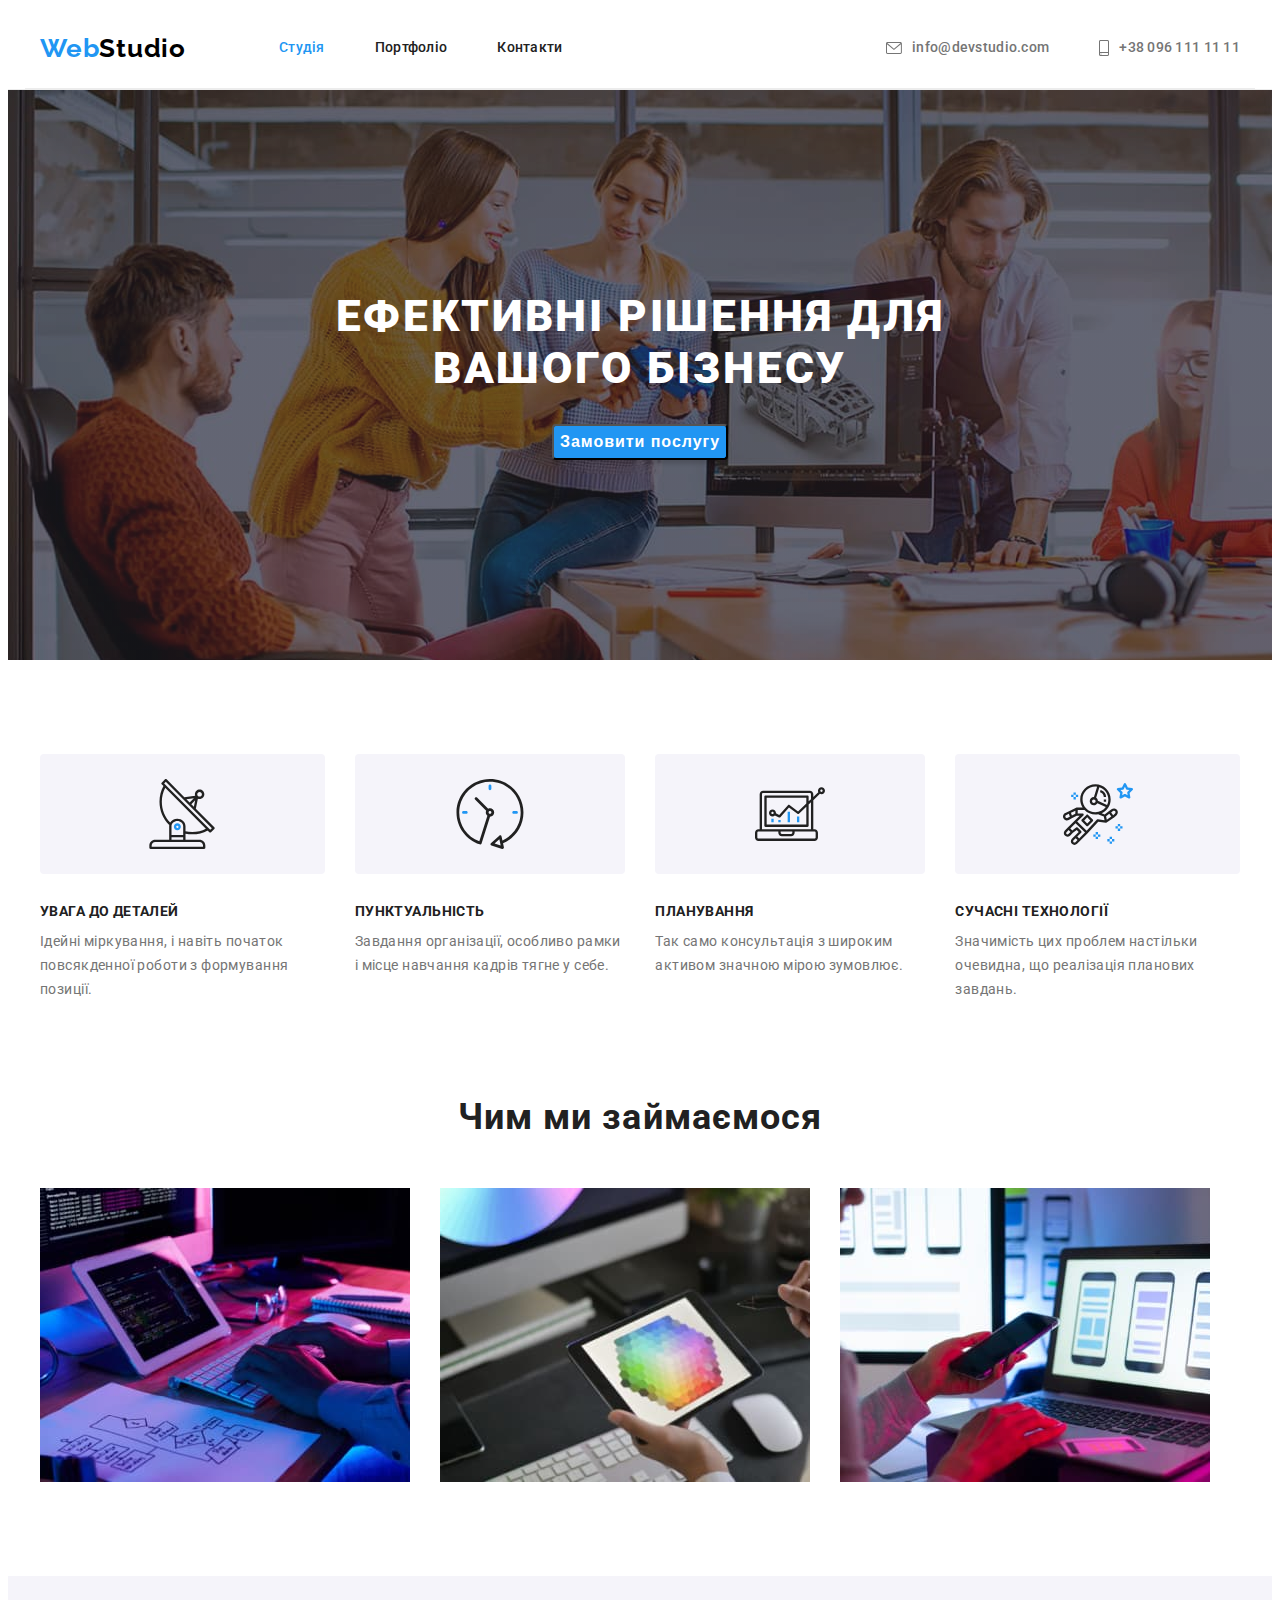
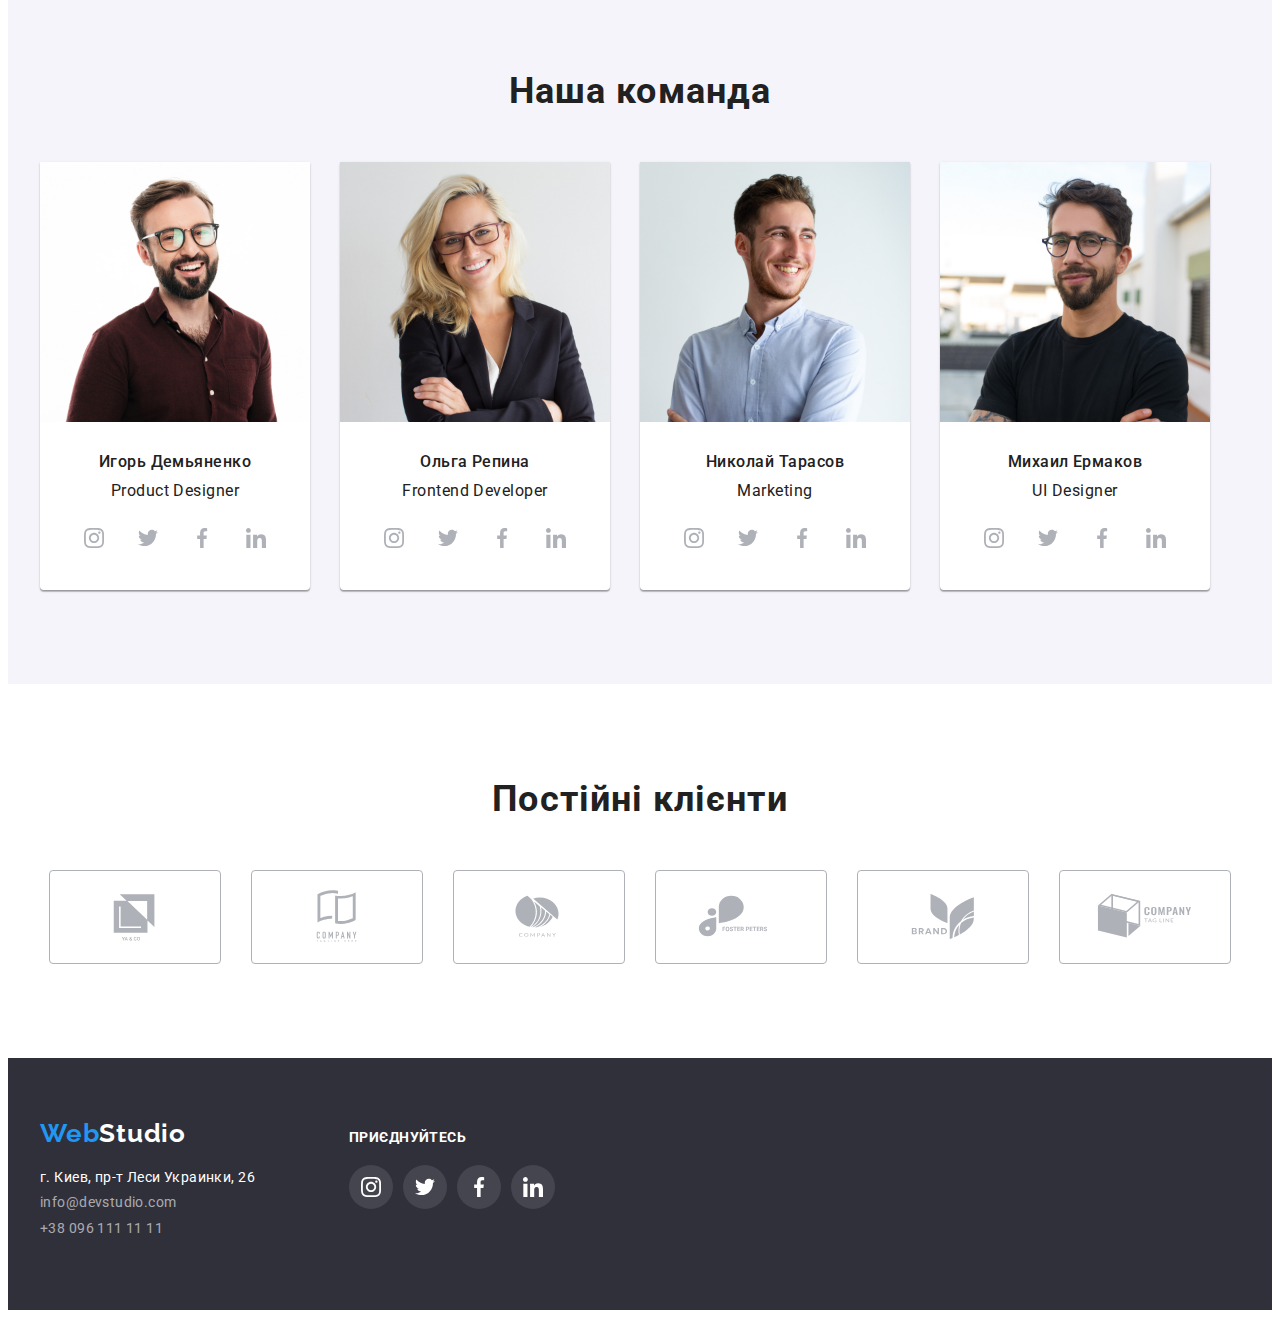
==== index.html @ e6a3b4f1 "Initial commit" ====
<!DOCTYPE html>
<html lang="ru">
  <head>
    <meta charset="UTF-8" />
    <meta http-equiv="X-UA-Compatible" content="IE=edge" />
    <meta name="viewport" content="width=device-width, initial-scale=1.0" />
    <title>Studio</title>
    <link rel="preconnect" href="https://fonts.googleapis.com" />
    <link rel="preconnect" href="https://fonts.gstatic.com" crossorigin />
    <link
      href="https://fonts.googleapis.com/css2?family=Raleway:wght@700&family=Roboto:wght@400;500;700;900&display=swap"
      rel="stylesheet"
    />
    <link
      rel="stylesheet"
      href="https://cdnjs.cloudflare.com/ajax/libs/modern-normalize/1.1.0/modern-normalize.min.css"
      integrity="sha512-wpPYUAdjBVSE4KJnH1VR1HeZfpl1ub8YT/NKx4PuQ5NmX2tKuGu6U/JRp5y+Y8XG2tV+wKQpNHVUX03MfMFn9Q=="
      crossorigin="anonymous"
      referrerpolicy="no-referrer"
    />
    <link rel="stylesheet" href="./css/styles.css" />
  </head>
  <body>
    <header class="header">
      <div class="container header-container">
        <nav class="header-nav">
          <a lang="en" href="" class="link logo-base logo-mar"
            ><span class="logo-web">Web</span><span class="logo-Stu-header">Studio</span></a
          >
          <ul class="header-list list">
            <li><a href="./index.html" class="header-item link choice">Студія</a></li>
            <li><a href="./portfolio.html" class="header-item link">Портфоліо</a></li>
            <li><a href="" class="header-item link">Контакти</a></li>
          </ul>
        </nav>
        <ul class="header-list list">
          <li class="header-list-item">
            <a lang="en" href="mailto:info@devstudio.com" class="header-mail link">
              <svg class="header-link-icon" width="16" height="12">
                <use href="./images/icon.svg#icon-envelope"></use></svg
              >info@devstudio.com</a
            >
          </li>
          <li class="header-list-item">
            <a lang="en" href="telto:+380961111111" class="header-tel link">
              <svg class="header-link-icon" width="10px" height="16px">
                <use href="./images/icon.svg#icon-smartphone"></use></svg
              >+38 096 111 11 11</a
            >
          </li>
        </ul>
      </div>
    </header>

    <main>
      <section class="hero">
        <div class="container">
          <h1 class="hero-title">Ефективні рішення для вашого бізнесу</h1>
          <button type="button" class="hero-btn">Замовити послугу</button>
        </div>
      </section>

      <section class="skill">
        <div class="container">
          <ul class="skill-list list">
            <li class="skill-item">
              <div class="skill-item-box">
                <svg class="skill-item-icon">
                  <use href="./images/icon.svg#icon-antenna"></use>
                </svg>
              </div>
              <h3 class="skill-title">Увага до деталей</h3>
              <p class="skill-after-title">
                Ідейні міркування, і навіть початок повсякденної роботи з формування позиції.
              </p>
            </li>
            <li class="skill-item">
              <div class="skill-item-box">
                <svg class="skill-item-icon">
                  <use href="./images/icon.svg#icon-clock"></use>
                </svg>
              </div>
              <h3 class="skill-title">Пунктуальність</h3>
              <p class="skill-after-title">
                Завдання організації, особливо рамки і місце навчання кадрів тягне у себе.
              </p>
            </li>
            <li class="skill-item">
              <div class="skill-item-box">
                <svg class="skill-item-icon">
                  <use href="./images/icon.svg#icon-diagram"></use>
                </svg>
              </div>
              <h3 class="skill-title">Планування</h3>
              <p class="skill-after-title">
                Так само консультація з широким активом значною мірою зумовлює.
              </p>
            </li>
            <li class="skill-item">
              <div class="skill-item-box">
                <svg class="skill-item-icon">
                  <use href="./images/icon.svg#icon-astronaut"></use>
                </svg>
              </div>
              <h3 class="skill-title">Сучасні технології</h3>
              <p class="skill-after-title">
                Значимість цих проблем настільки очевидна, що реалізація планових завдань.
              </p>
            </li>
          </ul>
        </div>
      </section>

      <section class="referral section">
        <div class="container">
          <h2 class="referral-title">Чим ми займаємося</h2>
          <ul class="referral-list list">
            <li>
              <img src="./images/example2.jpg" alt="примеры картинок" width="370" height="294" />
            </li>
            <li>
              <img src="./images/example3.jpg" alt="примеры картинок" width="370" height="294" />
            </li>
            <li>
              <img src="./images/example1.jpg" alt="примеры картинок" width="370" height="294" />
            </li>
          </ul>
        </div>
      </section>

      <section class="team section">
        <div class="container">
          <h2 class="team-title">Наша команда</h2>
          <ul class="team-list list">
            <li class="team-item">
              <img src="./images/igor.jpg" alt="фото Игорь Демьяненко" width="270" height="260" />
              <div class="team-name">
                <h3 class="team-item-title">Игорь Демьяненко</h3>
                <p class="team-item-after-title">Product Designer</p>
                <ul class="team-name-list list">
                  <li class="team-name-item">
                    <a href="" class="team-name-link link">
                      <svg class="team-name-icon" width="20" height="20">
                        <use href="./images/icon.svg#icon-instagram"></use>
                      </svg>
                    </a>
                  </li>
                  <li class="team-name-item">
                    <a href="" class="team-name-link link">
                      <svg class="team-name-icon" width="20" height="20">
                        <use href="./images/icon.svg#icon-twitter"></use>
                      </svg>
                    </a>
                  </li>
                  <li class="team-name-item">
                    <a href="" class="team-name-link link">
                      <svg class="team-name-icon" width="20" height="20">
                        <use href="./images/icon.svg#icon-facebook"></use>
                      </svg>
                    </a>
                  </li>
                  <li class="team-name-item">
                    <a href="" class="team-name-link link">
                      <svg class="team-name-icon" width="20" height="20">
                        <use href="./images/icon.svg#icon-linkedin"></use>
                      </svg>
                    </a>
                  </li>
                </ul>
              </div>
            </li>

            <li class="team-item">
              <img src="./images/olga.jpg" alt="фото Ольга Репина" width="270" height="260" />
              <div class="team-name">
                <h3 class="team-item-title">Ольга Репина</h3>
                <p class="team-item-after-title">Frontend Developer</p>
                <ul class="team-name-list list">
                  <li class="team-name-item">
                    <a href="" class="team-name-link link">
                      <svg class="team-name-icon" width="20" height="20">
                        <use href="./images/icon.svg#icon-instagram"></use>
                      </svg>
                    </a>
                  </li>
                  <li class="team-name-item">
                    <a href="" class="team-name-link link">
                      <svg class="team-name-icon" width="20" height="20">
                        <use href="./images/icon.svg#icon-twitter"></use>
                      </svg>
                    </a>
                  </li>
                  <li class="team-name-item">
                    <a href="" class="team-name-link link">
                      <svg class="team-name-icon" width="20" height="20">
                        <use href="./images/icon.svg#icon-facebook"></use>
                      </svg>
                    </a>
                  </li>
                  <li class="team-name-item">
                    <a href="" class="team-name-link link">
                      <svg class="team-name-icon" width="20" height="20">
                        <use href="./images/icon.svg#icon-linkedin"></use>
                      </svg>
                    </a>
                  </li>
                </ul>
              </div>
            </li>

            <li class="team-item">
              <img src="./images/koly.jpg" alt="фото Николай Тарасов" width="270" height="260" />
              <div class="team-name">
                <h3 class="team-item-title">Николай Тарасов</h3>
                <p class="team-item-after-title">Marketing</p>
                <ul class="team-name-list list">
                  <li class="team-name-item">
                    <a href="" class="team-name-link link">
                      <svg class="team-name-icon" width="20" height="20">
                        <use href="./images/icon.svg#icon-instagram"></use>
                      </svg>
                    </a>
                  </li>
                  <li class="team-name-item">
                    <a href="" class="team-name-link link">
                      <svg class="team-name-icon" width="20" height="20">
                        <use href="./images/icon.svg#icon-twitter"></use>
                      </svg>
                    </a>
                  </li>
                  <li class="team-name-item">
                    <a href="" class="team-name-link link">
                      <svg class="team-name-icon" width="20" height="20">
                        <use href="./images/icon.svg#icon-facebook"></use>
                      </svg>
                    </a>
                  </li>
                  <li class="team-name-item">
                    <a href="" class="team-name-link link">
                      <svg class="team-name-icon" width="20" height="20">
                        <use href="./images/icon.svg#icon-linkedin"></use>
                      </svg>
                    </a>
                  </li>
                </ul>
              </div>
            </li>

            <li class="team-item">
              <img src="./images/misha.jpg" alt="фото Михаил Ермаков" width="270" height="260" />
              <div class="team-name">
                <h3 class="team-item-title">Михаил Ермаков</h3>
                <p class="team-item-after-title">UI Designer</p>
                <ul class="team-name-list list">
                  <li class="team-name-item">
                    <a href="" class="team-name-link link">
                      <svg class="team-name-icon" width="20" height="20">
                        <use href="./images/icon.svg#icon-instagram"></use>
                      </svg>
                    </a>
                  </li>
                  <li class="team-name-item">
                    <a href="" class="team-name-link link">
                      <svg class="team-name-icon" width="20" height="20">
                        <use href="./images/icon.svg#icon-twitter"></use>
                      </svg>
                    </a>
                  </li>
                  <li class="team-name-item">
                    <a href="" class="team-name-link link">
                      <svg class="team-name-icon" width="20" height="20">
                        <use href="./images/icon.svg#icon-facebook"></use>
                      </svg>
                    </a>
                  </li>
                  <li class="team-name-item">
                    <a href="" class="team-name-link link">
                      <svg class="team-name-icon" width="20" height="20">
                        <use href="./images/icon.svg#icon-linkedin"></use>
                      </svg>
                    </a>
                  </li>
                </ul>
              </div>
            </li>
          </ul>
        </div>
      </section>

      <section class="customers section">
        <div class="container">
          <h2 class="team-title">Постійні клієнти</h2>
          <ul class="customers-list list">
            <li class="customers-item">
              <a href="" class="customers-link link">
                <svg class="customers-icon">
                  <use href="./images/icon.svg#icon-Logo-1"></use>
                </svg>
              </a>
            </li>
            <li class="customers-item">
              <a href="" class="customers-link">
                <svg class="customers-icon">
                  <use href="./images/icon.svg#icon-Logo-2"></use>
                </svg>
              </a>
            </li>
            <li class="customers-item">
              <a href="" class="customers-link">
                <svg class="customers-icon">
                  <use href="./images/icon.svg#icon-Logo-3"></use>
                </svg>
              </a>
            </li>
            <li class="customers-item">
              <a href="" class="customers-link">
                <svg class="customers-icon">
                  <use href="./images/icon.svg#icon-Logo-4"></use>
                </svg>
              </a>
            </li>
            <li class="customers-item">
              <a href="" class="customers-link">
                <svg class="customers-icon">
                  <use href="./images/icon.svg#icon-Logo-5"></use>
                </svg>
              </a>
            </li>
            <li class="customers-item">
              <a href="" class="customers-link">
                <svg class="customers-icon">
                  <use href="./images/icon.svg#icon-Logo-6"></use>
                </svg>
              </a>
            </li>
          </ul>
        </div>
      </section>
    </main>

    <footer class="footer">
      <div class="container footer-container">
        <div class="footer-block-adres">
          <a lang="en" href="" class="footer-logo link logo-base">
            <span class="logo-web">Web</span><span class="logo-Stu-footer">Studio</span>
          </a>
          <address class="footer-addres list">
            <p>г. Киев, пр-т Леси Украинки, 26</p>
            <ul class="footer-list list">
              <li class="footer-addres-list">
                <a
                  lang="en"
                  href="mailto:info@devstudio.com"
                  class="footer-addres-contact footer-mail link"
                  >info@devstudio.com
                </a>
              </li>
              <li>
                <a lang="en" href="telto:+380961111111" class="footer-addres-contact link"
                  >+38 096 111 11 11
                </a>
              </li>
            </ul>
          </address>
        </div>
        <div class="footer-soc">
          <h3 class="footer-title">приєднуйтесь</h3>
          <ul class="footer-soc-list list">
            <li class="footer-soc-item">
              <a href="" class="footer-soc-link">
                <svg class="footer-soc-icon" width="20" height="20">
                  <use href="./images/icon.svg#icon-instagram"></use>
                </svg>
              </a>
            </li>
            <li class="footer-soc-item">
              <a href="" class="footer-soc-link">
                <svg class="footer-soc-icon" width="20" height="20">
                  <use href="./images/icon.svg#icon-twitter"></use>
                </svg>
              </a>
            </li>
            <li class="footer-soc-item">
              <a href="" class="footer-soc-link">
                <svg class="footer-soc-icon" width="20" height="20">
                  <use href="./images/icon.svg#icon-facebook"></use>
                </svg>
              </a>
            </li>
            <li class="footer-soc-item">
              <a href="" class="footer-soc-link">
                <svg class="footer-soc-icon" width="20" height="20">
                  <use href="./images/icon.svg#icon-linkedin"></use>
                </svg>
              </a>
            </li>
          </ul>
        </div>
      </div>
    </footer>
  </body>
</html>
---- css/styles.css ----
:root {
  --main-color-blue: #2196f3;
  --main-color-grey: #757575;
  --main-color-white: #ffffff;
}

body {
  font-family: 'Roboto', sans-serif;
  color: #212121;
}

p,
h1,
h2,
h3,
h4,
h5,
h6 {
  margin: 0;
}

ul {
  margin: 0;
  padding-left: 0;
}

button {
  cursor: pointer;
}

img {
  display: block;
}

.list {
  list-style: none;
}

.link {
  text-decoration: none;
}

.container {
  width: 1200px;
  padding-left: 15px;
  padding-right: 15px;
  margin: 0 auto;
}

.section {
  padding-top: 94px;
  padding-bottom: 94px;
}
/* -----------HEADER------------- */

.header {
  border-bottom: 1px solid #ececec;
}

header .container {
  background-color: var(--main-color-white);
  border-bottom: 1px solid #ececec;
  display: flex;
  align-items: center;
}

.logo-base {
  font-family: 'Raleway';
  font-weight: 700;
  font-size: 26px;
  line-height: 1.19;
  letter-spacing: 0.03em;
}

.logo-web {
  color: var(--main-color-blue);
}

.logo-Stu-header {
  color: #000000;
}

.header-nav {
  display: flex;
  align-items: center;
}

.logo-base {
  margin-right: 93px;
}

.header-list {
  display: flex;
  column-gap: 50px;
  margin-left: auto;
}

.header-item {
  font-weight: 500;
  font-size: 14px;
  line-height: 1.14;
  letter-spacing: 0.02em;
  color: inherit;
  padding: 32px 0;
  display: block;
}

.header-item:hover,
.header-item:focus {
  color: var(--main-color-blue);
}

.choice {
  color: var(--main-color-blue);
}

.header-list-nav {
  margin-left: auto;
}

.header-list-item {
  display: flex;
  background-color: transparent;
  font: var(--main-color-grey);
}

.header-link-icon {
  margin-right: 10px;
  fill: currentColor;
}

.header-link-icon:hover,
.header-link-icon:focus {
  fill: var(--main-color-blue);
}

.header-mail {
  display: flex;
  align-items: center;
  font-weight: 500;
  font-size: 14px;
  line-height: 1.14;
  letter-spacing: 0.02em;
  color: var(--main-color-grey);
  padding-top: 32px;
  padding-bottom: 32px;
}

.header-tel {
  display: flex;
  align-items: center;
  font-weight: 500;
  font-size: 14px;
  line-height: 1.14;
  letter-spacing: 0.02em;
  color: var(--main-color-grey);
  padding-top: 32px;
  padding-bottom: 32px;
}

.header-mail:hover,
.header-mail:focus,
.header-tel:hover,
.header-tel:focus {
  color: var(--main-color-blue);
}

/* -----------HERO------------- */
.hero {
  background-image: linear-gradient(rgba(47, 48, 58, 0.4), rgba(47, 48, 58, 0.4)),
    url(../images/Img-header.jpg);
  max-width: 1600px;
  padding: 200px 0;
  margin: 0 auto;
}

.hero-title {
  font-weight: 900;
  font-size: 44px;
  line-height: 1.36x;
  text-align: center;
  letter-spacing: 0.06em;
  text-transform: uppercase;
  color: var(--main-color-white);
  margin: 0 auto 30px;
  width: 696px;
}

.hero-btn {
  font-weight: 700;
  font-size: 16px;
  line-height: 1.88;
  display: flex;
  align-items: center;
  text-align: center;
  letter-spacing: 0.06em;
  color: var(--main-color-white);
  background-color: var(--main-color-blue);
  box-shadow: 0px 4px 4px rgba(0, 0, 0, 0.15);
  border-radius: 4px;
  margin: 0 auto;
}

.hero-btn:hover,
.hero-btn:focus {
  background-color: #188ce8;
}

/* -----------SCILL------------- */

.skill {
  padding-top: 94px;
}

.skill-list {
  display: flex;
  justify-content: start;
  column-gap: 30px;
}

.skill-item {
  min-width: 270px;
}

.skill-item-box {
  display: flex;
  height: 120px;
  background-color: #f5f4fa;
  border-radius: 4px;
  justify-content: center;
  align-items: center;
  margin-bottom: 30px;
}

.skill-item-icon {
  width: 70px;
  height: 70px;
}

.skill-title {
  font-weight: 700;
  font-size: 14px;
  line-height: 1.14;
  letter-spacing: 0.03em;
  text-transform: uppercase;
  margin-bottom: 10px;
}

.skill-after-title {
  font-size: 14px;
  line-height: 1.71;
  letter-spacing: 0.03em;
  color: var(--main-color-grey);
}

/* -----------REFERRAL------------- */

.referral-title {
  font-weight: 700;
  font-size: 36px;
  line-height: 1.17;
  text-align: center;
  letter-spacing: 0.03em;
  margin-bottom: 50px;
}

.referral-list {
  display: flex;
  column-gap: 30px;
}

/* -----------TEAM------------- */

.team {
  background-color: #f5f4fa;
}

.team-item {
  background: var(--main-color-white);
  box-shadow: 0px 1px 3px rgba(0, 0, 0, 0.12), 0px 1px 1px rgba(0, 0, 0, 0.14),
    0px 2px 1px rgba(0, 0, 0, 0.2);
  border-radius: 0px 0px 4px 4px;
}

.team-title {
  font-weight: 700;
  font-size: 36px;
  line-height: 1.17x;
  text-align: center;
  letter-spacing: 0.03em;
  margin-bottom: 50px;
}

.team-list {
  display: flex;
  column-gap: 30px;
}

.team-name {
  padding: 30px 15px;
}
.team-name-list {
  display: flex;
  justify-content: center;
  gap: 10px;
}

.team-name-link {
  width: 44px;
  height: 44px;
  border-radius: 50%;
  display: flex;
  justify-content: center;
  align-items: center;
}

.team-name-link:hover,
.team-name-link:focus {
  background-color: #2196f3;
}

.team-name-icon {
  fill: #afb1b8;
}

.team-name-link:hover .team-name-icon,
.team-name-link:focus .team-name-icon {
  fill: #ffffff;
}

.team-item-title {
  font-weight: 500;
  font-size: 16px;
  line-height: 1.19;
  text-align: center;
  letter-spacing: 0.03em;
  margin-bottom: 10px;
}

.team-item-after-title {
  font-size: 16px;
  line-height: 1.19;
  text-align: center;
  letter-spacing: 0.03em;
  margin-bottom: 16px;
}

/* -----------CUSTOMERS------------- */

.customers-list {
  display: flex;
  justify-content: center;
  gap: 30px;
}

.customers-link {
  width: 170px;
  height: 92px;
  border: 1px solid #afb1b8;
  border-radius: 4px;
  display: flex;
  justify-content: center;
  align-items: center;
}

.customers-icon {
  width: 106px;
  height: 60px;
  fill: #afb1b8;
}

.customers-link:hover .customers-icon,
.customers-link:focus .customers-icon {
  fill: #2196f3;
}

.customers-link:hover,
.customers-link:focus {
  border: 1px solid #2196f3;
}

/* -----------FOOTER------------- */

.footer {
  background-color: #2f303a;
  padding: 60px 0;
}

.footer-logo {
  margin-bottom: 20px;
  display: block;
}

.logo-Stu-footer {
  color: var(--main-color-white);
}

.footer-container {
  display: flex;
  /* gap: 70px; */
  align-items: baseline;
}

.footer-addres {
  font-size: 14px;
  line-height: 1.17;
  letter-spacing: 0.03em;
  color: var(--main-color-white);

  display: block;
  font-style: normal;
  width: 231px;
  height: 81px;
}
.footer-list {
  margin-top: 9px;
}

.footer-addres-contact {
  font-size: 14px;
  line-height: 1.17;
  letter-spacing: 0.03em;
  color: rgba(255, 255, 255, 0.6);
}

.footer-addres-list {
  margin-bottom: 9px;
}

.footer-addres-contact:hover,
.footer-addres-contact:focus {
  color: var(--main-color-blue);
}

.footer-soc {
  margin-left: 70px;
}

.footer-soc-list {
  display: flex;
  gap: 10px;
}

.footer-title {
  font-size: 14px;
  line-height: 1, 14;
  letter-spacing: 0.03em;
  text-transform: uppercase;
  color: var(--main-color-white);
  margin-bottom: 20px;
}

.footer-soc-link {
  width: 44px;
  height: 44px;
  border-radius: 50%;
  background-color: rgba(255, 255, 255, 0.1);
  display: flex;
  justify-content: center;
  align-items: center;
}

.footer-soc-icon {
  fill: var(--main-color-white);
}

.footer-soc-link:hover,
.footer-soc-link:focus {
  background-color: var(--main-color-blue);
}

/* -----------PORTFOLIO.html------------- */

.portfolio-list-btn {
  font-weight: 500;
  font-size: 16px;
  line-height: 1.62;
  text-align: center;
  letter-spacing: 0.03em;
  padding: 6px 22px;
  border: none;
  color: #212121;
  background-color: #f5f4fa;
  border-radius: 4px;
  letter-spacing: 0.03em;
}

.portfolio-list {
  display: flex;
  column-gap: 8px;
  justify-content: center;
  margin-bottom: 50px;
}

.portfolio-btn {
  width: 575px;
  margin: auto;
}

.portfolio-list-btn:hover,
.portfolio-list-btn:focus {
  background-color: var(--main-color-blue);
  color: var(--main-color-white);
  box-shadow: 0px 3px 1px rgba(0, 0, 0, 0.1), 0px 1px 2px rgba(0, 0, 0, 0.08),
    0px 2px 2px rgba(0, 0, 0, 0.12);
  border-radius: 4px;
  letter-spacing: 0.03em;
}

.portfolio-list-pic {
  display: flex;
  flex-wrap: wrap;
  justify-content: center;
  gap: 30px;
}

.portfolio-list-block {
  background: #ffffff;
}

.portfolio-link-title {
  display: block;
}

.portfolio-link-title:hover,
.portfolio-link-title:focus {
  box-shadow: 0 1px 1px rgba(0, 0, 0, 0.12), 0 4px 4px rgba(0, 0, 0, 0.06),
    1px 4px 6px rgba(0, 0, 0, 0.16);
}

.container-title {
  padding: 24px 20px;
  border-left: 1px solid #eeeeee;
  border-right: 1px solid #eeeeee;
  border-bottom: 1px solid #eeeeee;
}

.portfolio-list-title {
  font-weight: 700;
  font-size: 18px;
  line-height: 2;
  letter-spacing: 0.06em;
  color: #212121;
  background-color: var(--main-color-white);
  margin-bottom: 4px;
}

.portfolio-list-after-title {
  font-weight: 400;
  font-size: 16px;
  line-height: 1.88;
  letter-spacing: 0.03em;
  color: var(--main-color-grey);
  background-color: var(--main-color-white);
}
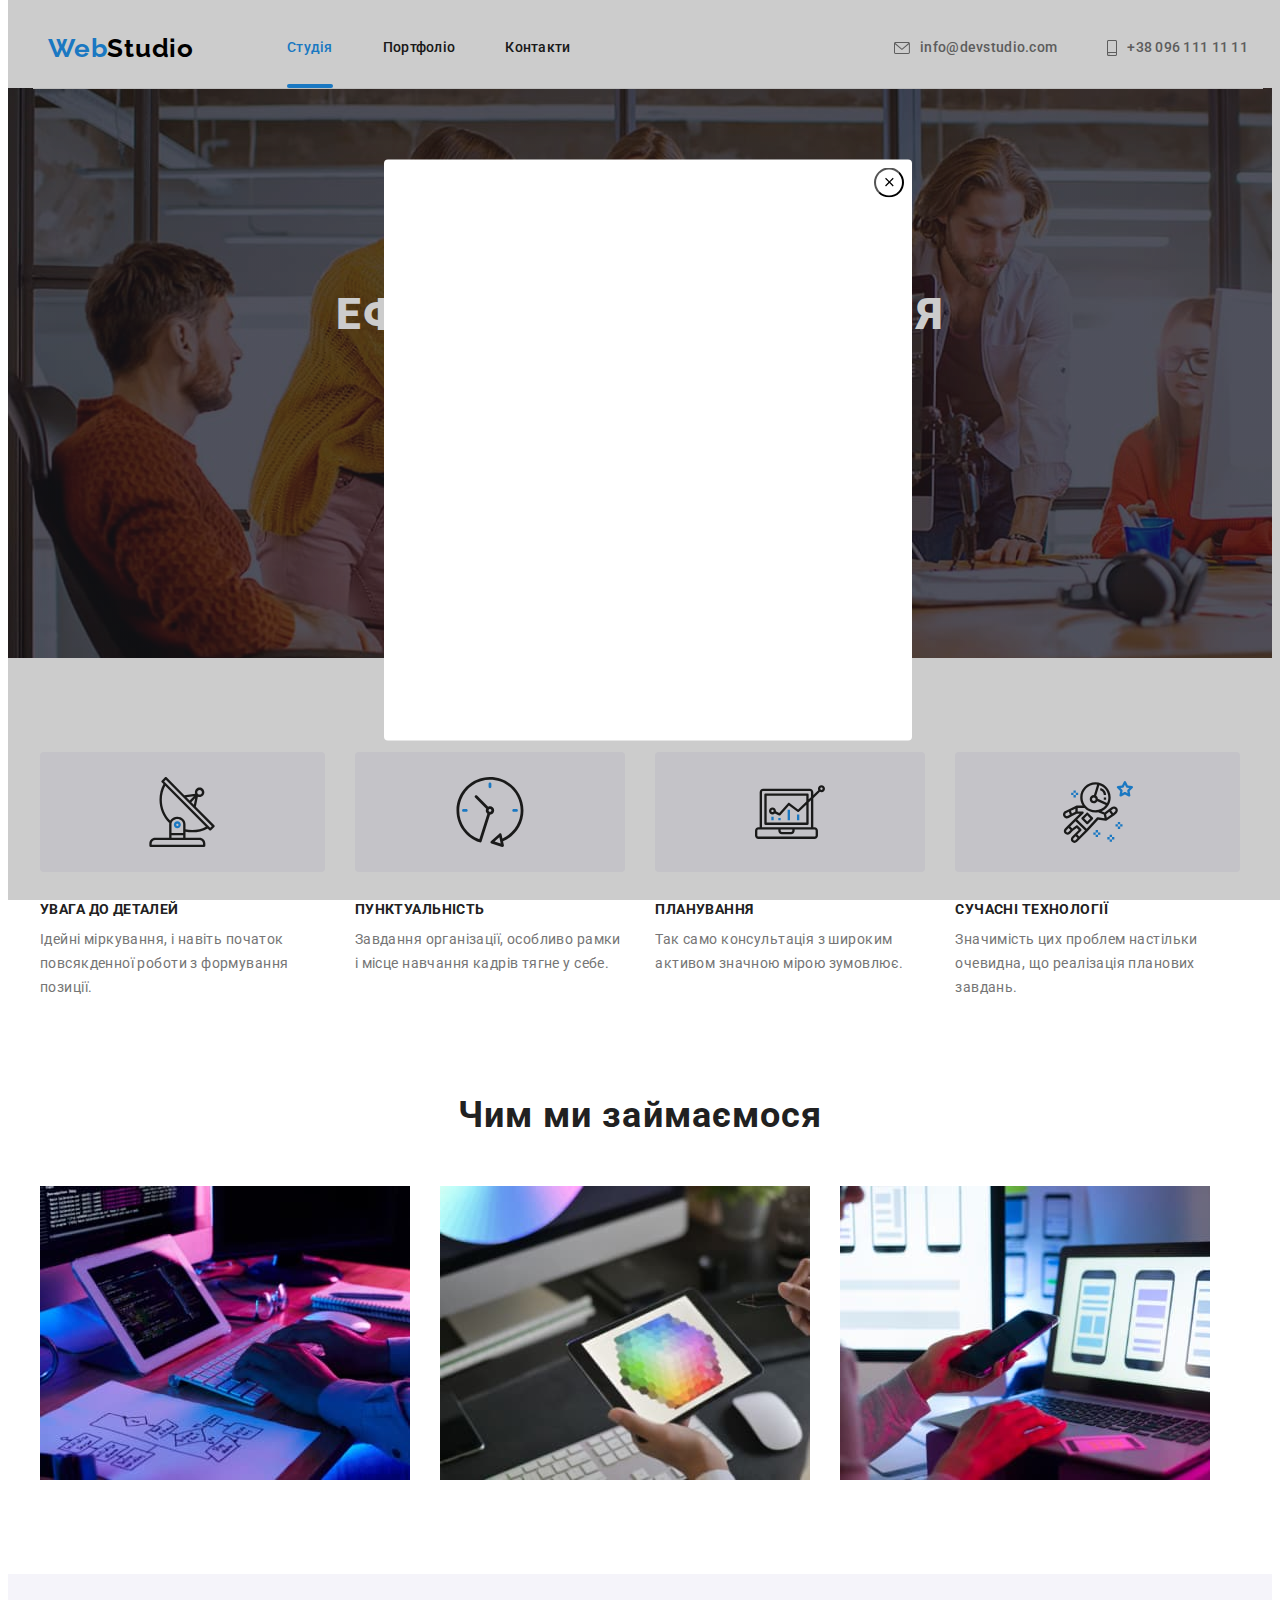
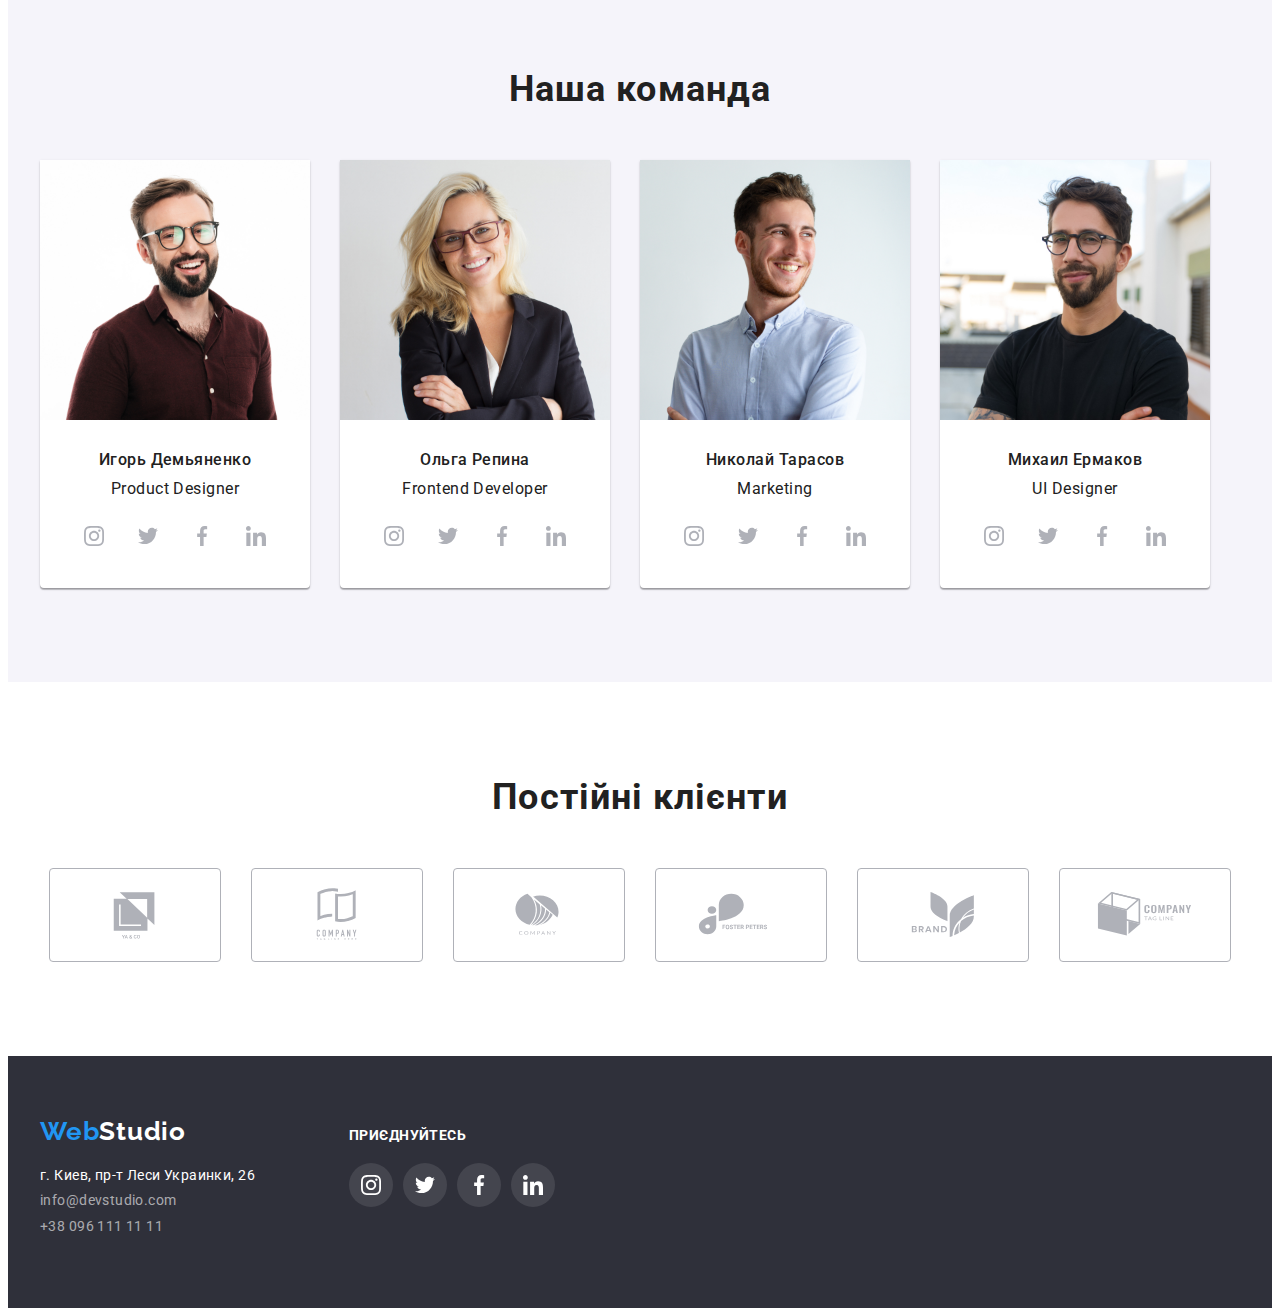
==== commit 0351e958: "add modal" ====
--- a/index.html
+++ b/index.html
@@ -24,9 +24,9 @@
     <header class="header">
       <div class="container header-container">
         <nav class="header-nav">
-          <a lang="en" href="" class="link logo-base logo-mar"
-            ><span class="logo-web">Web</span><span class="logo-Stu-header">Studio</span></a
-          >
+          <a lang="en" href="" class="link logo-base logo-mar">
+            <span class="logo-web">Web</span><span class="logo-Stu-header">Studio</span>
+          </a>
           <ul class="header-list list">
             <li><a href="./index.html" class="header-item link choice">Студія</a></li>
             <li><a href="./portfolio.html" class="header-item link">Портфоліо</a></li>
@@ -38,25 +38,25 @@
             <a lang="en" href="mailto:info@devstudio.com" class="header-mail link">
               <svg class="header-link-icon" width="16" height="12">
                 <use href="./images/icon.svg#icon-envelope"></use></svg
-              >info@devstudio.com</a
-            >
+              >info@devstudio.com
+            </a>
           </li>
           <li class="header-list-item">
             <a lang="en" href="telto:+380961111111" class="header-tel link">
               <svg class="header-link-icon" width="10px" height="16px">
                 <use href="./images/icon.svg#icon-smartphone"></use></svg
-              >+38 096 111 11 11</a
-            >
+              >+38 096 111 11 11
+            </a>
           </li>
         </ul>
       </div>
     </header>
 
-    <main>
+    <main class="main">
       <section class="hero">
         <div class="container">
           <h1 class="hero-title">Ефективні рішення для вашого бізнесу</h1>
-          <button type="button" class="hero-btn">Замовити послугу</button>
+          <button type="button" class="hero-btn" data-modal-open>Замовити послугу</button>
         </div>
       </section>
 
@@ -398,5 +398,15 @@
         </div>
       </div>
     </footer>
+    <div class="backdrop" data-modal>
+      <div class="modal">
+        <button type="button" class="btn-close" data-modal-close>
+          <svg width="18" height="18">
+            <use href="./images/icon.svg#icon-close"></use>
+          </svg>
+        </button>
+      </div>
+    </div>
+    <script src="./js/modal.js"></script>
   </body>
 </html>
--- a/css/styles.css
+++ b/css/styles.css
@@ -2,6 +2,7 @@
   --main-color-blue: #2196f3;
   --main-color-grey: #757575;
   --main-color-white: #ffffff;
+  --main-cubic: cubic-bezier(0.4, 0, 0.2, 1);
 }
 
 body {
@@ -54,7 +55,10 @@
 /* -----------HEADER------------- */
 
 .header {
-  border-bottom: 1px solid #ececec;
+  position: fixed;
+  width: 100%;
+  z-index: 10;
+  margin: auto 0;
 }
 
 header .container {
@@ -96,6 +100,7 @@
 }
 
 .header-item {
+  position: relative;
   font-weight: 500;
   font-size: 14px;
   line-height: 1.14;
@@ -103,6 +108,19 @@
   color: inherit;
   padding: 32px 0;
   display: block;
+  transition: color 250ms cubic-bezier(0.4, 0, 0.2, 1);
+}
+
+.header-item.link.choice::after {
+  content: '';
+  position: absolute;
+  display: block;
+  left: 0;
+  bottom: 0;
+  width: 100%;
+  height: 4px;
+  border-radius: 2px;
+  background: #2196f3;
 }
 
 .header-item:hover,
@@ -127,6 +145,7 @@
 .header-link-icon {
   margin-right: 10px;
   fill: currentColor;
+  transition: color 250ms cubic-bezier(0.4, 0, 0.2, 1);
 }
 
 .header-link-icon:hover,
@@ -134,7 +153,8 @@
   fill: var(--main-color-blue);
 }
 
-.header-mail {
+.header-mail,
+.header-tel {
   display: flex;
   align-items: center;
   font-weight: 500;
@@ -144,18 +164,7 @@
   color: var(--main-color-grey);
   padding-top: 32px;
   padding-bottom: 32px;
-}
-
-.header-tel {
-  display: flex;
-  align-items: center;
-  font-weight: 500;
-  font-size: 14px;
-  line-height: 1.14;
-  letter-spacing: 0.02em;
-  color: var(--main-color-grey);
-  padding-top: 32px;
-  padding-bottom: 32px;
+  transition: color 250ms cubic-bezier(0.4, 0, 0.2, 1);
 }
 
 .header-mail:hover,
@@ -163,6 +172,10 @@
 .header-tel:hover,
 .header-tel:focus {
   color: var(--main-color-blue);
+}
+
+.main {
+  padding-top: 80px;
 }
 
 /* -----------HERO------------- */
@@ -199,6 +212,8 @@
   box-shadow: 0px 4px 4px rgba(0, 0, 0, 0.15);
   border-radius: 4px;
   margin: 0 auto;
+
+  transition: background-color 250ms cubic-bezier(0.4, 0, 0.2, 1);
 }
 
 .hero-btn:hover,
@@ -312,6 +327,8 @@
   display: flex;
   justify-content: center;
   align-items: center;
+  transition: background-color 250ms cubic-bezier(0.4, 0, 0.2, 1),
+    color 250ms cubic-bezier(0.4, 0, 0.2, 1);
 }
 
 .team-name-link:hover,
@@ -361,12 +378,14 @@
   display: flex;
   justify-content: center;
   align-items: center;
+  transition: border 250ms cubic-bezier(0.4, 0, 0.2, 1);
 }
 
 .customers-icon {
   width: 106px;
   height: 60px;
   fill: #afb1b8;
+  transition: fill 250ms cubic-bezier(0.4, 0, 0.2, 1);
 }
 
 .customers-link:hover .customers-icon,
@@ -421,6 +440,7 @@
   line-height: 1.17;
   letter-spacing: 0.03em;
   color: rgba(255, 255, 255, 0.6);
+  transition: color 250ms cubic-bezier(0.4, 0, 0.2, 1);
 }
 
 .footer-addres-list {
@@ -458,6 +478,7 @@
   display: flex;
   justify-content: center;
   align-items: center;
+  transition: background-color 250ms cubic-bezier(0.4, 0, 0.2, 1);
 }
 
 .footer-soc-icon {
@@ -469,7 +490,56 @@
   background-color: var(--main-color-blue);
 }
 
-/* -----------PORTFOLIO.html------------- */
+/* -----------MODAL------------- */
+
+.backdrop {
+  position: fixed;
+  top: 0;
+  width: 100%;
+  height: 100%;
+  background-color: rgba(0, 0, 0, 0.2);
+  z-index: 20;
+  transition: opacity 250ms cubic-bezier(0.4, 0, 0.2, 1),
+    visibility 250ms cubic-bezier(0.4, 0, 0.2, 1);
+}
+
+.modal {
+  position: absolute;
+  width: 528px;
+  min-height: 581px;
+  background-color: var(--main-color-white);
+  border-radius: 4px;
+  top: 50%;
+  left: 50%;
+  transform: translate(-50%, -50%) scale(1);
+  transition: transform 2250ms cubic-bezier(0.4, 0, 0.2, 1);
+}
+
+.backdrop .is-hidden .modal {
+  transform: translate(-50%, -50%) scale(0);
+}
+
+.btn-close {
+  position: absolute;
+  display: flex;
+  justify-content: center;
+  align-items: center;
+  border-color: 1px solid rgba(0, 0, 0, 0.1);
+  background-color: #ffffff;
+
+  top: 8px;
+  right: 8px;
+  height: 30px;
+  width: 30px;
+  border-radius: 50%;
+}
+
+.is-hidden {
+  opacity: 0;
+  visibility: hidden;
+  pointer-events: none;
+}
+/* -----------PORTFOLIO------------- */
 
 .portfolio-list-btn {
   font-weight: 500;
@@ -483,18 +553,8 @@
   background-color: #f5f4fa;
   border-radius: 4px;
   letter-spacing: 0.03em;
-}
-
-.portfolio-list {
-  display: flex;
-  column-gap: 8px;
-  justify-content: center;
-  margin-bottom: 50px;
-}
-
-.portfolio-btn {
-  width: 575px;
-  margin: auto;
+  transition: background-color 250ms cubic-bezier(0.4, 0, 0.2, 1),
+    color 250ms cubic-bezier(0.4, 0, 0.2, 1), box-shadow 250ms cubic-bezier(0.4, 0, 0.2, 1);
 }
 
 .portfolio-list-btn:hover,
@@ -503,8 +563,18 @@
   color: var(--main-color-white);
   box-shadow: 0px 3px 1px rgba(0, 0, 0, 0.1), 0px 1px 2px rgba(0, 0, 0, 0.08),
     0px 2px 2px rgba(0, 0, 0, 0.12);
-  border-radius: 4px;
-  letter-spacing: 0.03em;
+}
+
+.portfolio-list {
+  display: flex;
+  column-gap: 8px;
+  justify-content: center;
+  margin-bottom: 50px;
+}
+
+.portfolio-btn {
+  width: 575px;
+  margin: auto;
 }
 
 .portfolio-list-pic {
@@ -518,14 +588,42 @@
   background: #ffffff;
 }
 
+.portfolio-list-block:hover .portfolio-link-text,
+.portfolio-list-block:focus .portfolio-link-text {
+  transform: translateY(0%);
+}
+
+.portfolio-link-block {
+  position: relative;
+  overflow: hidden;
+}
+
 .portfolio-link-title {
   display: block;
-}
-
-.portfolio-link-title:hover,
-.portfolio-link-title:focus {
+  transition: box-shadow 250ms cubic-bezier(0.4, 0, 0.2, 1);
+}
+
+.portfolio-list-block:hover .portfolio-link-title,
+.portfolio-list-block:focus .portfolio-link-title {
   box-shadow: 0 1px 1px rgba(0, 0, 0, 0.12), 0 4px 4px rgba(0, 0, 0, 0.06),
     1px 4px 6px rgba(0, 0, 0, 0.16);
+}
+
+.portfolio-link-text {
+  font-weight: 400;
+  font-size: 18px;
+  line-height: 1.56;
+  letter-spacing: 0.03em;
+  color: var(--main-color-white);
+
+  position: absolute;
+  top: 0;
+  left: 0;
+  height: 100%;
+  padding: 24px 63px;
+  background: rgba(33, 150, 243, 0.9);
+  transform: translateY(100%);
+  transition: transform 2250ms cubic-bezier(0.4, 0, 0.2, 1);
 }
 
 .container-title {
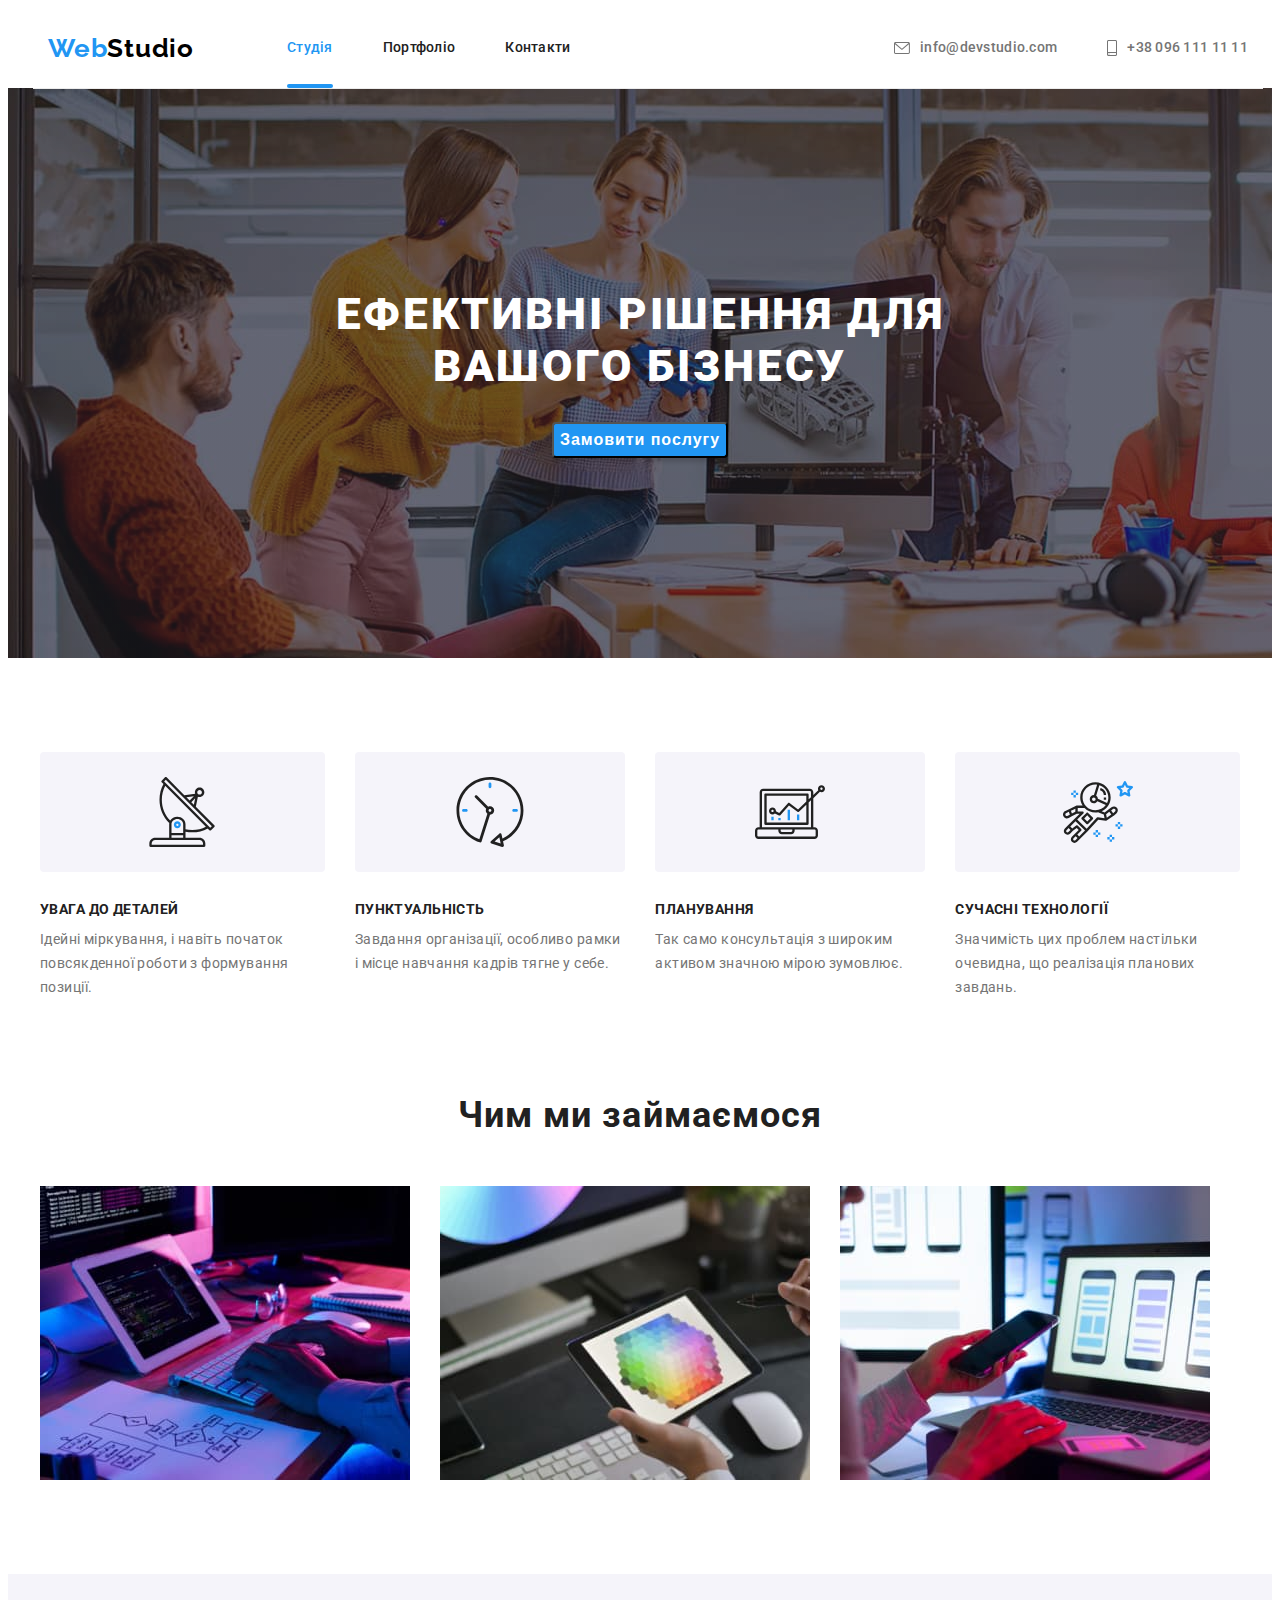
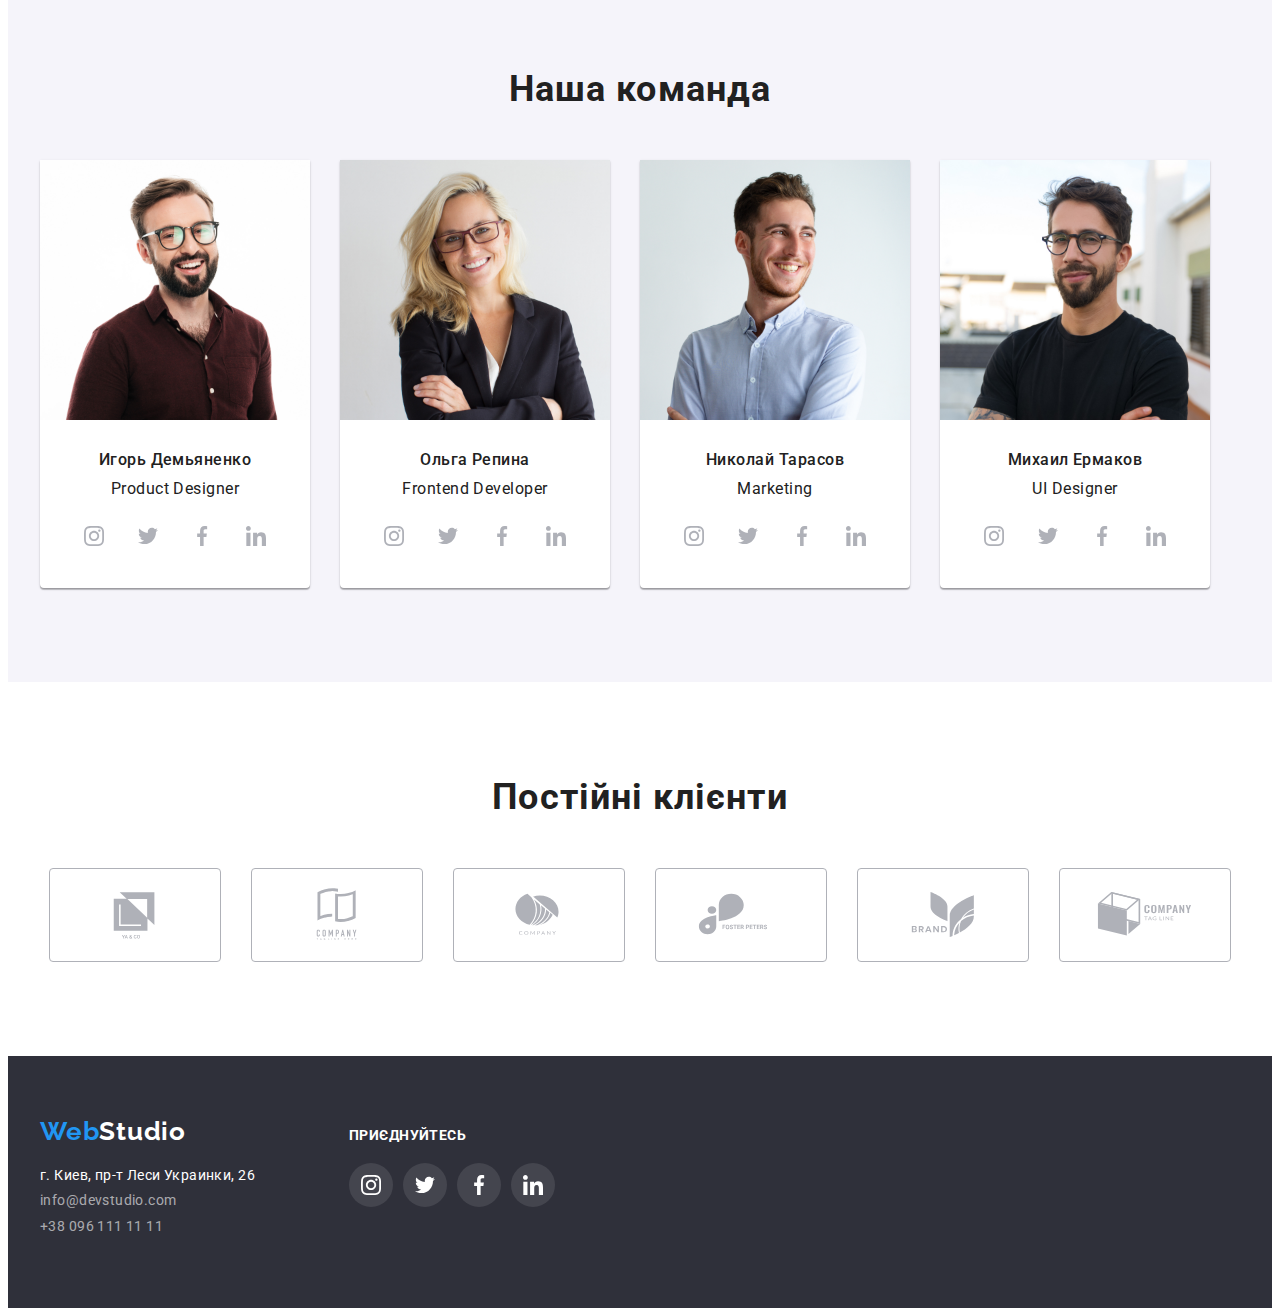
==== commit a264ab44: "hw5-end" ====
--- a/index.html
+++ b/index.html
@@ -398,7 +398,7 @@
         </div>
       </div>
     </footer>
-    <div class="backdrop" data-modal>
+    <div class="backdrop is-hidden" data-modal>
       <div class="modal">
         <button type="button" class="btn-close" data-modal-close>
           <svg width="18" height="18">
--- a/css/styles.css
+++ b/css/styles.css
@@ -212,7 +212,6 @@
   box-shadow: 0px 4px 4px rgba(0, 0, 0, 0.15);
   border-radius: 4px;
   margin: 0 auto;
-
   transition: background-color 250ms cubic-bezier(0.4, 0, 0.2, 1);
 }
 
@@ -511,28 +510,29 @@
   border-radius: 4px;
   top: 50%;
   left: 50%;
-  transform: translate(-50%, -50%) scale(1);
-  transition: transform 2250ms cubic-bezier(0.4, 0, 0.2, 1);
-}
-
-.backdrop .is-hidden .modal {
-  transform: translate(-50%, -50%) scale(0);
+  transform: translate(-50%, -50%);
+  box-shadow: 0px 1px 3px rgba(0, 0, 0, 0.12), 
+  0px 1px 1px rgba(0, 0, 0, 0.14), 
+  0px 2px 1px rgba(0, 0, 0, 0.2);
+  transition: transform 250ms cubic-bezier(0.4, 0, 0.2, 1),
+  opacity 250ms cubic-bezier(0.4, 0, 0.2, 1),
+  visibility 250ms cubic-bezier(0.4, 0, 0.2, 1) ;
 }
 
 .btn-close {
   position: absolute;
   display: flex;
-  justify-content: center;
-  align-items: center;
-  border-color: 1px solid rgba(0, 0, 0, 0.1);
-  background-color: #ffffff;
+  align-items: center;
+  justify-content: center;
+  background-color: inherit;
+  border: 1px solid rgba(0, 0, 0, 0.1);
 
   top: 8px;
   right: 8px;
   height: 30px;
   width: 30px;
   border-radius: 50%;
-}
+ }
 
 .is-hidden {
   opacity: 0;
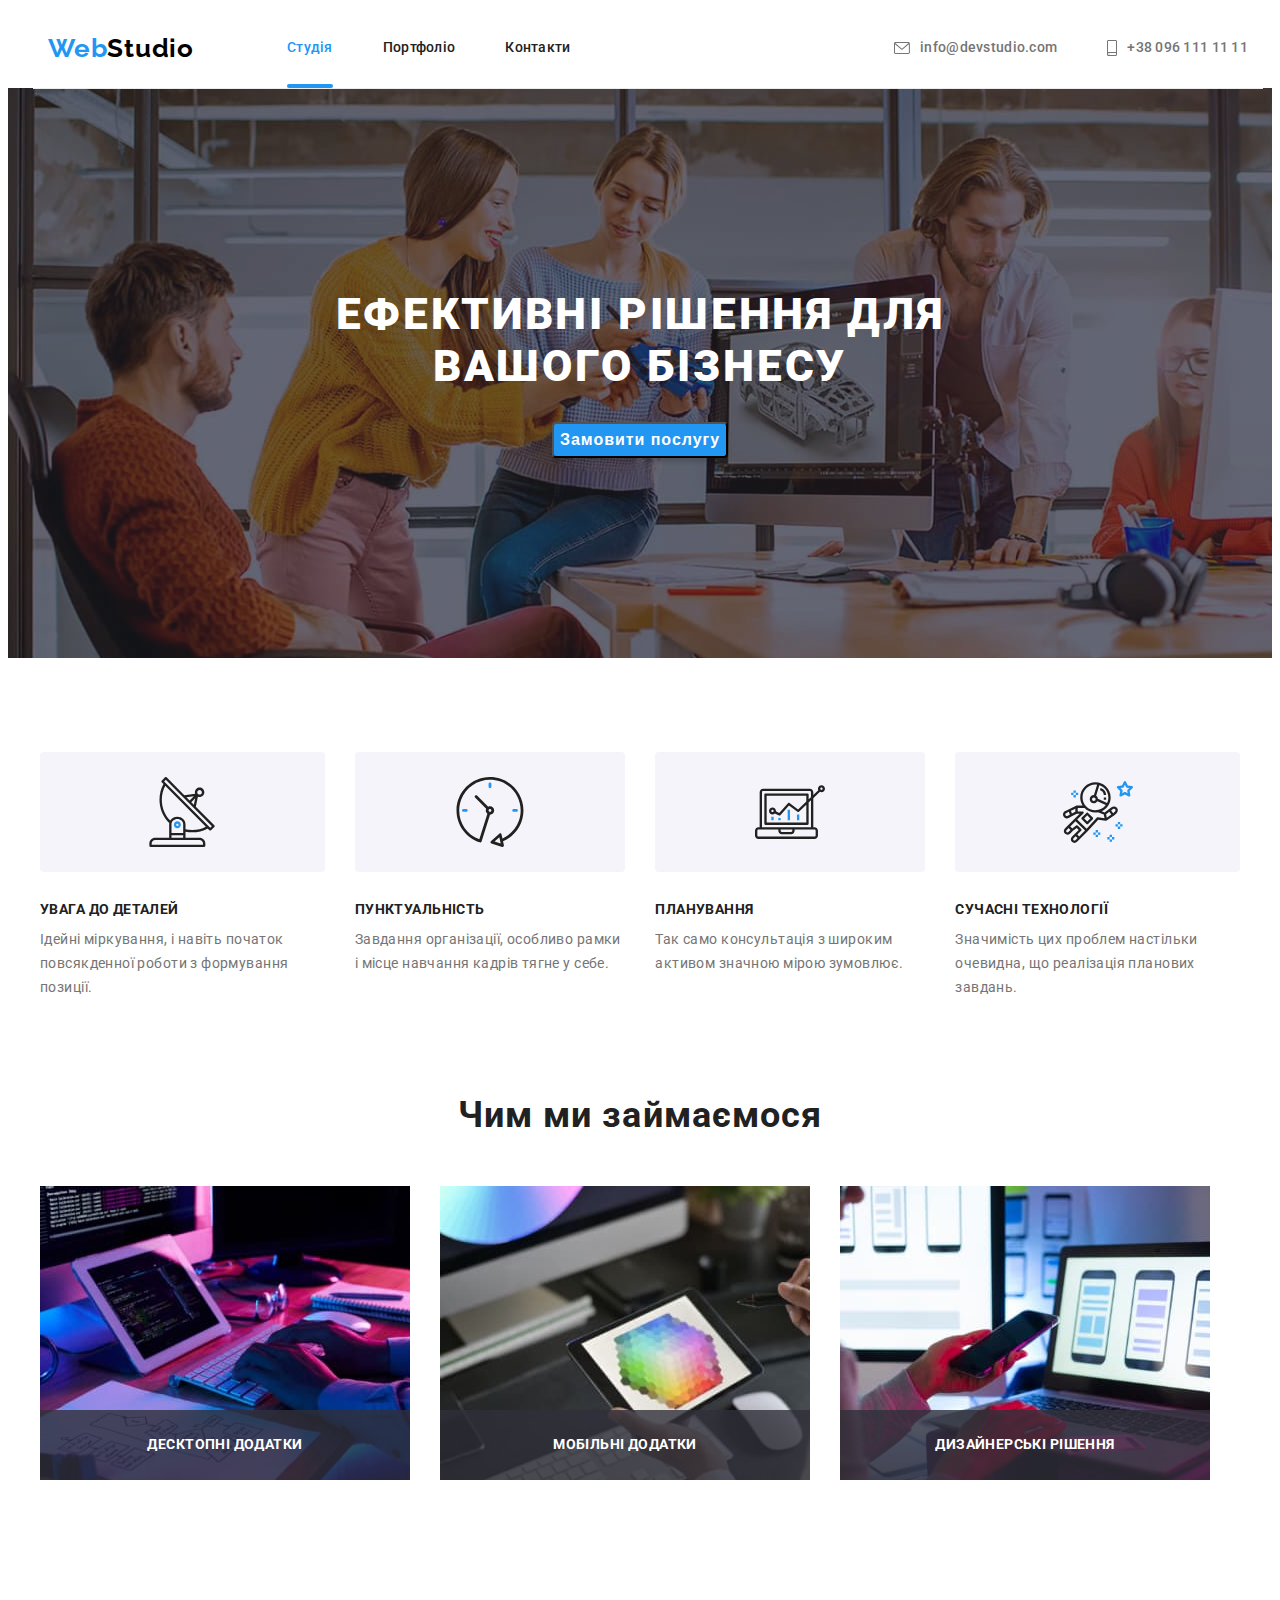
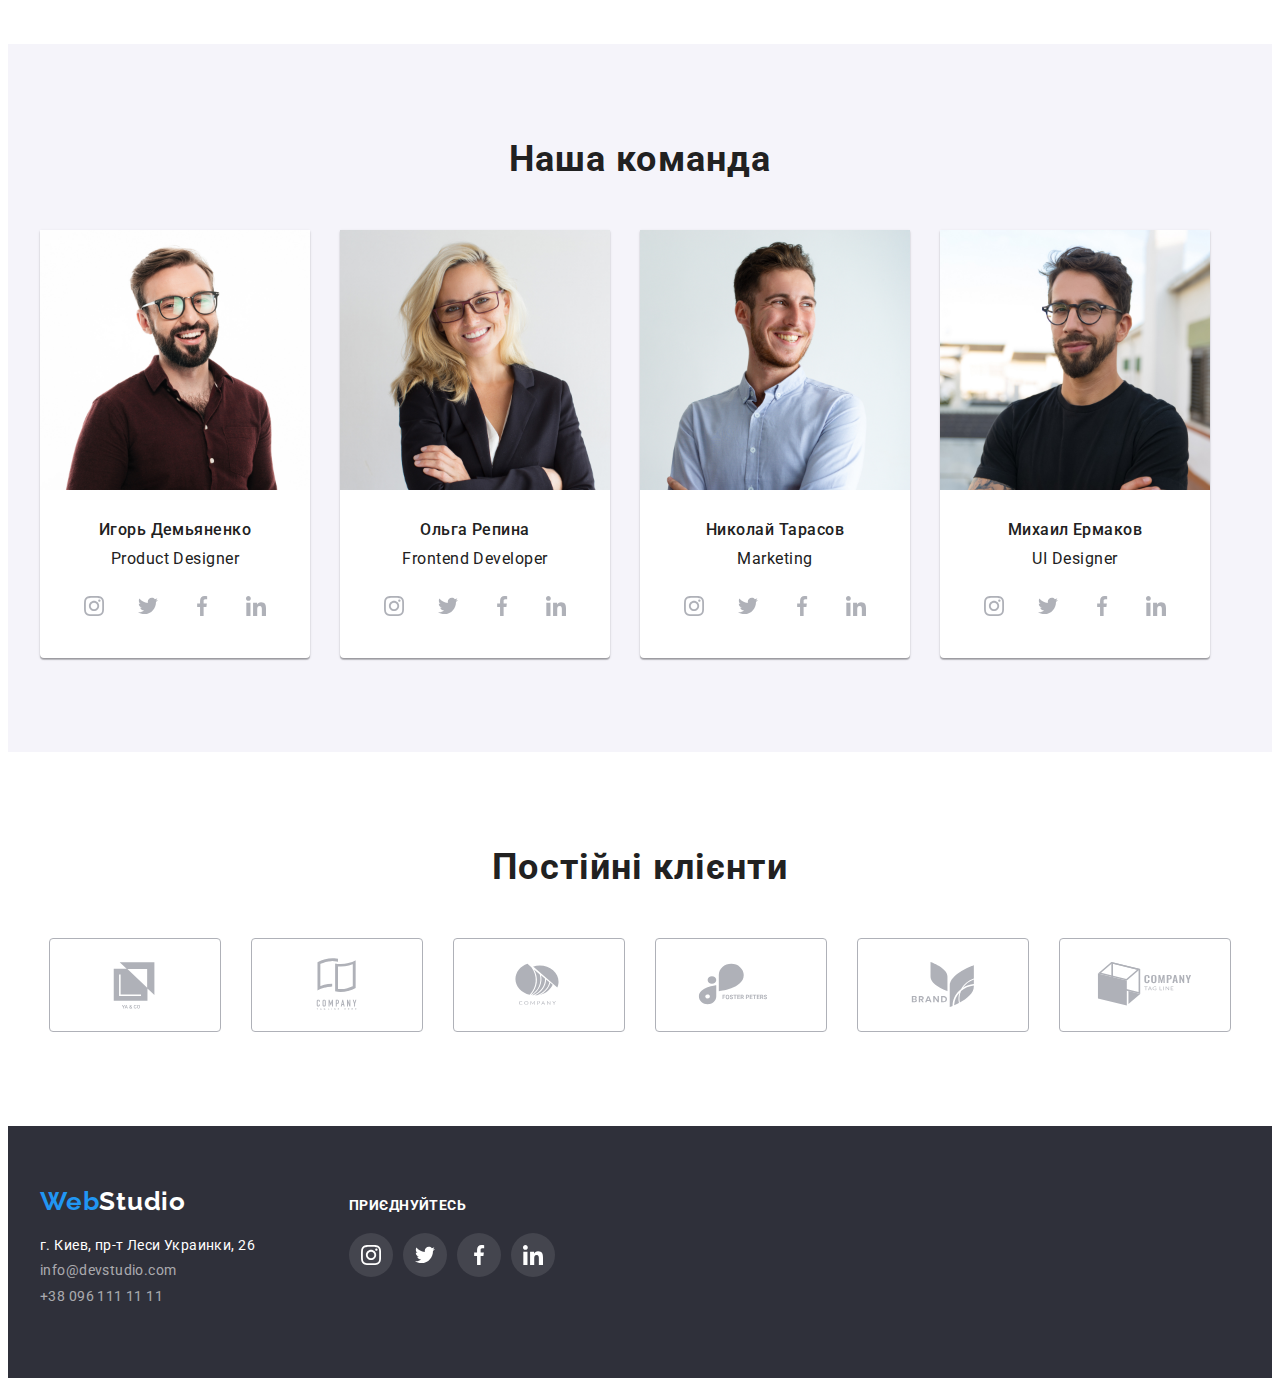
==== commit 307a4a5b: "add-end-HW5" ====
--- a/index.html
+++ b/index.html
@@ -117,12 +117,21 @@
           <ul class="referral-list list">
             <li>
               <img src="./images/example2.jpg" alt="примеры картинок" width="370" height="294" />
+              <div class="referral-block">
+                <p class="referral-text">Десктопні додатки</p>
+              </div>
             </li>
             <li>
               <img src="./images/example3.jpg" alt="примеры картинок" width="370" height="294" />
+              <div class="referral-block">
+                <p class="referral-text">Мобільні додатки</p>
+              </div>
             </li>
             <li>
               <img src="./images/example1.jpg" alt="примеры картинок" width="370" height="294" />
+              <div class="referral-block">
+                <p class="referral-text">Дизайнерські рішення</p>
+              </div>
             </li>
           </ul>
         </div>
--- a/css/styles.css
+++ b/css/styles.css
@@ -145,8 +145,7 @@
 .header-link-icon {
   margin-right: 10px;
   fill: currentColor;
-  transition: color 250ms cubic-bezier(0.4, 0, 0.2, 1);
-}
+  }
 
 .header-link-icon:hover,
 .header-link-icon:focus {
@@ -281,7 +280,28 @@
 .referral-list {
   display: flex;
   column-gap: 30px;
-}
+  }
+
+.referral-block{
+  width: 370px;
+  height: 70px;
+  background: rgba(47, 48, 58, 0.8);
+  position: relative;
+  top: -70px;
+  
+  }
+
+  .referral-text{
+    font-weight: 700;
+    font-size: 14px;
+    line-height: 1.14;
+    text-align: center;
+    letter-spacing: 0.03em;
+    text-transform: uppercase;
+    color: #FFFFFF; 
+    padding: 27px; 
+   }
+  
 
 /* -----------TEAM------------- */
 
